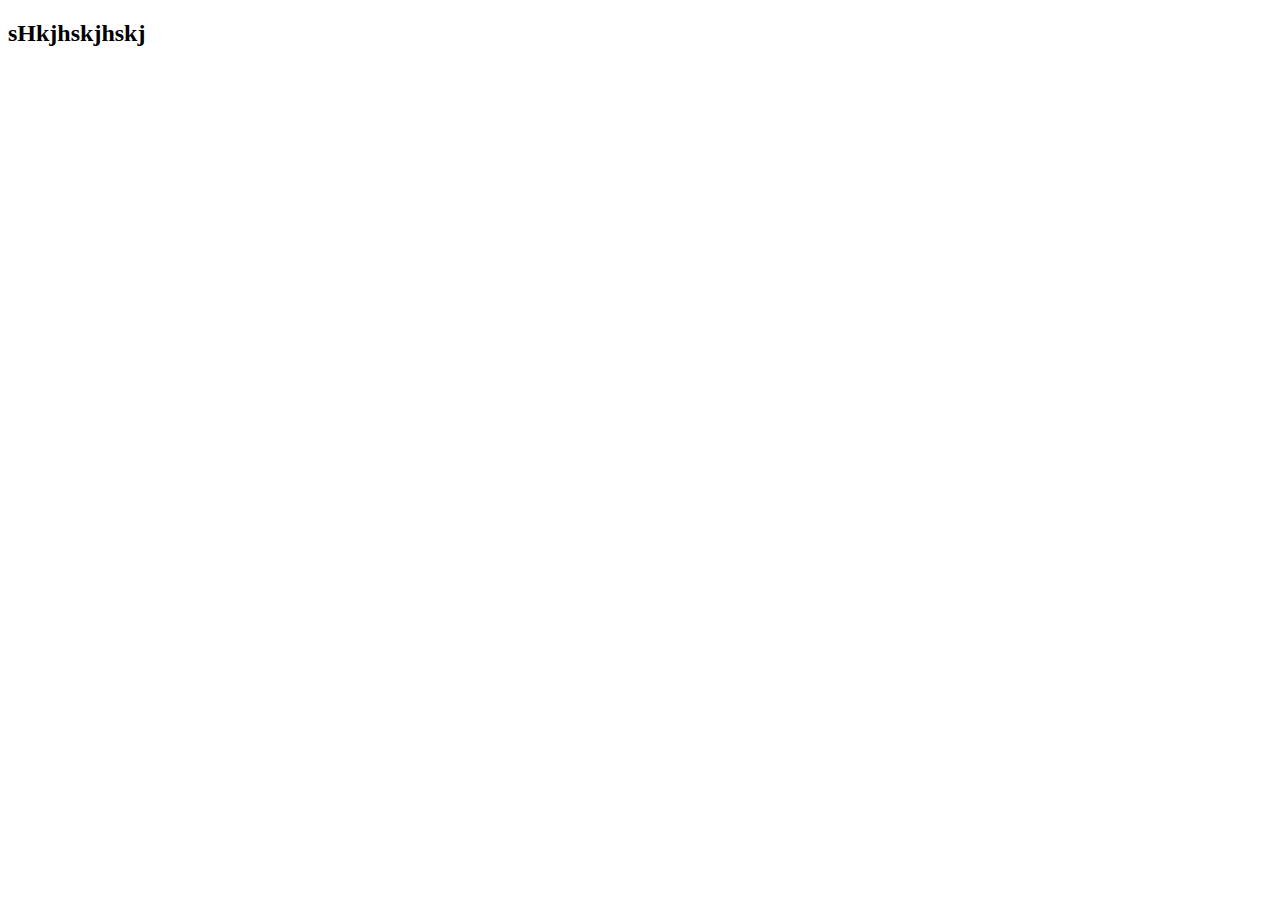
==== index-2.html @ 604dab50 "Add files via upload" ====
<!DOCTYPE html>
<html lang="en">
  <head>
    <meta charset="UTF-8" />
    <meta http-equiv="X-UA-Compatible" content="IE=edge" />
    <meta name="viewport" content="width=device-width, initial-scale=1.0" />
    <title>Document</title>
  </head>
  <body>
    <h2>sHkjhskjhskj</h2>
  </body>
</html>
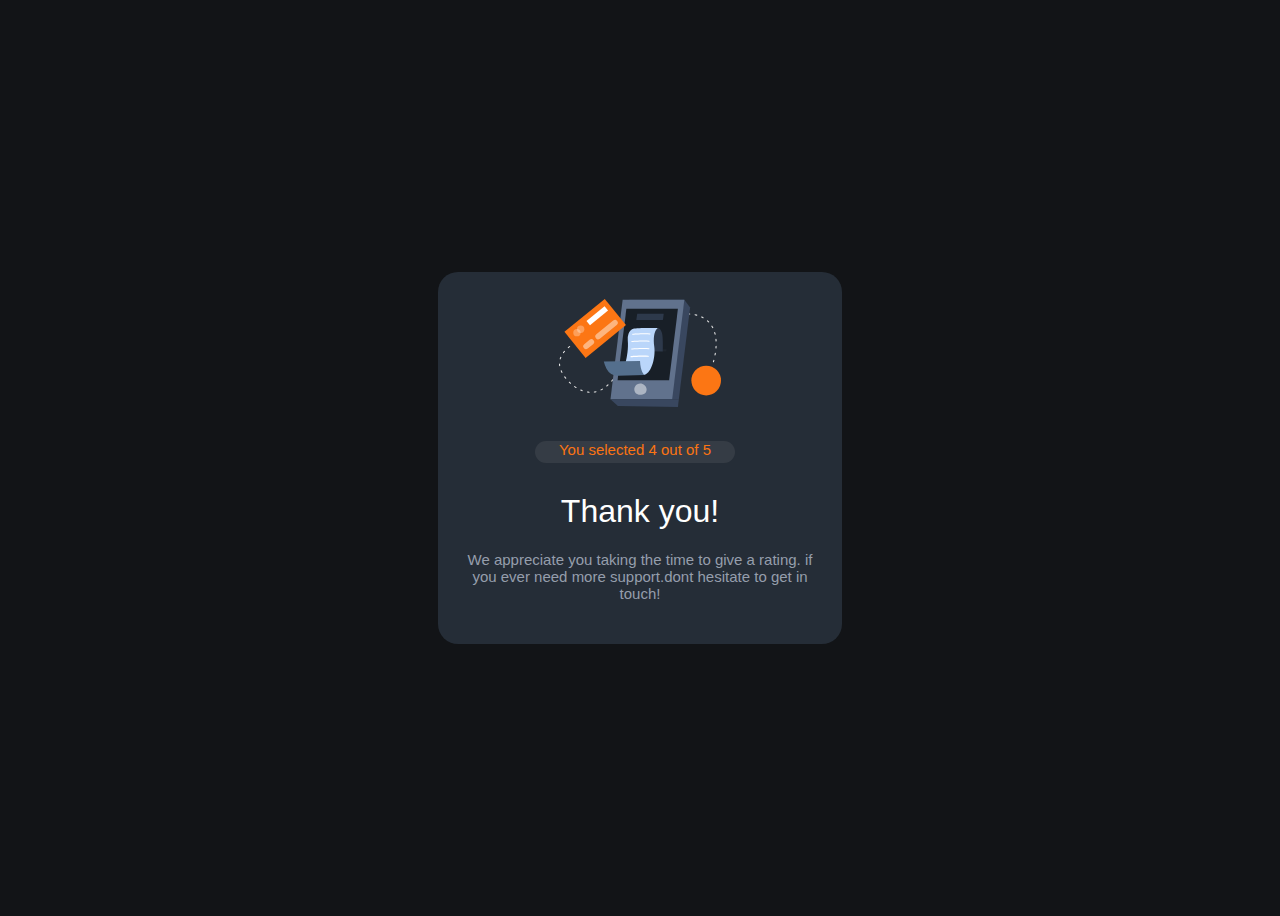
==== commit ff341788: "Add files via upload" ====
--- a/index-2.html
+++ b/index-2.html
@@ -5,8 +5,17 @@
     <meta http-equiv="X-UA-Compatible" content="IE=edge" />
     <meta name="viewport" content="width=device-width, initial-scale=1.0" />
     <title>Document</title>
+    <link rel="stylesheet" href="style.css" />
   </head>
   <body>
-    <h2>sHkjhskjhskj</h2>
+    <div class="card-thnx">
+      <img src="images/illustration-thank-you.svg" alt="" />
+      <p class="p-thnx">You selected 4 out of 5</p>
+      <h1 class="h2">Thank you!</h1>
+      <p class="p-sec">
+        We appreciate you taking the time to give a rating. if you ever need
+        more support.dont hesitate to get in touch!
+      </p>
+    </div>
   </body>
 </html>
--- a/style.css
+++ b/style.css
@@ -0,0 +1,143 @@
+/* <!-- ## Colors
+
+### Primary
+
+- Orange: hsl(25, 97%, 53%)
+
+### Neutral
+
+- White: hsl(0, 0%, 100%)
+- Light Grey: hsl(217, 12%, 63%)
+- Medium Grey: hsl(216, 12%, 54%)
+- Dark Blue: hsl(213, 19%, 18%)
+- Very Dark Blue: hsl(216, 12%, 8%)
+
+## Typography
+
+### Body Copy
+
+- Font size (paragraph): 15px
+ */
+
+body {
+  background-color: hsl(216, 12%, 8%);
+  display: flex;
+  justify-content: center;
+  align-items: center;
+
+  height: 100vh;
+}
+
+.card {
+  background-color: hsl(213, 19%, 18%);
+  border-radius: 20px;
+  width: 350px;
+  max-width: 100%;
+  /* margin-top: 200px; */
+  padding: 27px;
+}
+
+.star-icon {
+  border-radius: 100%;
+  padding: 20px;
+  background-color: hsla(210, 17%, 23%, 0.87);
+}
+
+.card h1 {
+  color: hsl(0, 0%, 100%);
+  font-family: calibri Light;
+}
+
+.card p {
+  font-size: 15px;
+  color: hsl(216, 12%, 54%);
+
+  /* text-align: center; */
+  /* width: 300px; */
+  font-size: 17px;
+  margin-bottom: 30px;
+
+  font-family: sans-serif;
+  line-height: 1.5;
+}
+
+.btn {
+  border-radius: 100%;
+  width: 45px;
+  height: 45px;
+
+  margin-right: 15px;
+  margin-left: 6px;
+  background-color: hsla(210, 17%, 23%, 0.87);
+  color: hsl(217, 12%, 63%);
+  border: none;
+  margin-bottom: 20px;
+  cursor: pointer;
+}
+
+.btn-sub {
+  width: 100%;
+  /* margin-left: 16px; */
+  margin-top: 15px;
+  border-radius: 30px;
+  height: 40px;
+  background-color: hsl(25, 97%, 53%);
+  border: none;
+  color: aliceblue;
+  text-transform: uppercase;
+  font-weight: 600;
+  letter-spacing: 2px;
+  cursor: pointer;
+  display: flex;
+  justify-content: center;
+  align-items: center;
+  text-decoration: none;
+  font-family: sans-serif;
+  font-weight: 500;
+}
+
+.btn:hover {
+  background-color: hsl(25, 97%, 53%);
+}
+
+.btn-sub:hover {
+  background-color: hsl(0, 0%, 100%);
+  color: hsl(25, 97%, 53%);
+}
+
+.card-thnx {
+  background-color: hsl(213, 19%, 18%);
+  border-radius: 20px;
+  width: 350px;
+  max-width: 100%;
+  padding: 27px;
+  text-align: center;
+}
+
+.p-thnx {
+  color: hsl(25, 97%, 53%);
+  font-family: sans-serif;
+  font-size: 15px;
+  height: 22px;
+  width: 200px;
+  border-radius: 90px;
+  background-color:hsla(216, 2%, 48%, 0.199);
+  margin-top: 30px;
+  margin-bottom: 30px;
+  
+  margin-left: 70px;
+}
+
+.h2{
+  color: white;
+  font-family: sans-serif; 
+  font-weight: 300;
+
+}
+
+.p-sec{
+  font-family: sans-serif; 
+  font-size: 15px;
+  color: hsl(217, 12%, 63%);
+
+}